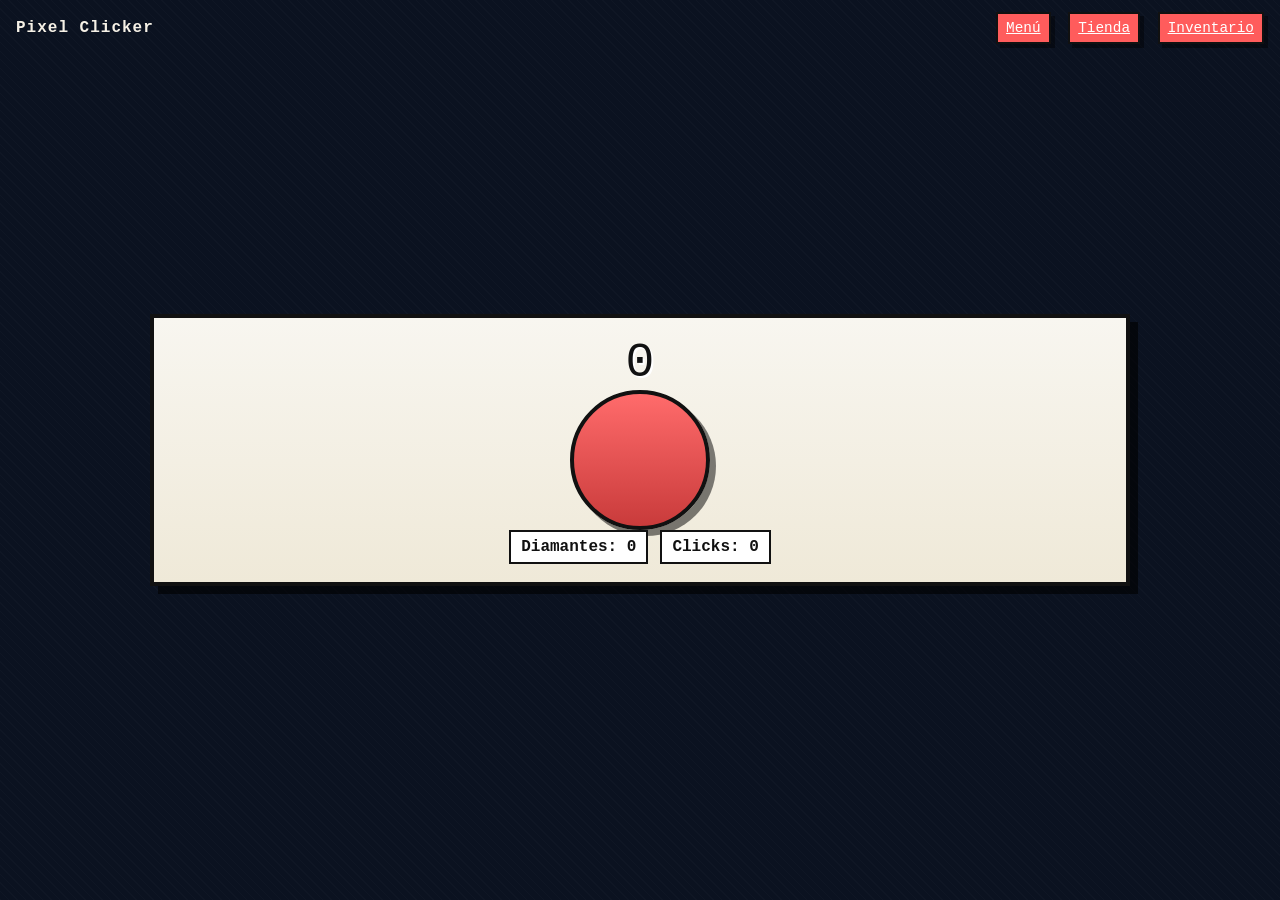
==== game.html @ 3abcadec "Add files via upload" ====
<!doctype html>
<html lang="es">
<head>
  <meta charset="utf-8" />
  <meta name="viewport" content="width=device-width,initial-scale=1" />
  <title>Pixel Clicker - Juego</title>
  <link rel="stylesheet" href="styles.css" />
</head>
<body>
  <div id="bg" class="bg retro-bg"></div>

  <header class="topbar retro-ui">
    <div class="brand">Pixel Clicker</div>
    <nav>
      <a href="index.html" class="btn small">Menú</a>
      <a href="shop.html" class="btn small">Tienda</a>
      <a href="inventory.html" class="btn small">Inventario</a>
    </nav>
  </header>

  <main class="ui">
    <div class="panel retro-panel">
      <div class="row center">
        <div id="counter" class="big-text">0</div>
      </div>

      <div class="row center">
        <button id="redBtn" class="red-btn retro-btn" aria-label="Botón rojo"></button>
      </div>

      <div class="row center gap">
        <div class="stat">Diamantes: <span id="diamonds">0</span></div>
        <div class="stat">Clicks: <span id="clicks">0</span></div>
      </div>
    </div>
  </main>

  <audio id="clickSound" src="assets/click_default.mp3" preload="auto"></audio>

  <script src="common.js"></script>
  <script>
    const btn = document.getElementById('redBtn');
    const counterEl = document.getElementById('counter');
    const diamondsEl = document.getElementById('diamonds');
    const clicksEl = document.getElementById('clicks');
    const soundEl = document.getElementById('clickSound');

    function renderGame() {
      const s = loadState();
      counterEl.textContent = s.clicks;
      diamondsEl.textContent = s.diamonds;
      clicksEl.textContent = s.clicks;
      applyActiveSkins(s);
    }

    btn.addEventListener('touchstart', e => { e.preventDefault(); handlePress(); });
    btn.addEventListener('click', e => handlePress());

    function handlePress(){
      processClick();
      playActiveSound();
      animateBtn();
      renderGame();
    }

    function animateBtn(){
      btn.classList.add('pressed');
      setTimeout(()=>btn.classList.remove('pressed'), 120);
    }

    function playActiveSound(){
      const s = loadState();
      const src = s.active.sound ? s.active.sound : 'assets/click_default.mp3';
      soundEl.src = src;
      soundEl.currentTime = 0;
      const p = soundEl.play();
      if (p && p.catch) p.catch(()=>{});
    }

    initEconomyIfMissing();
    initStateIfMissing();
    initItemsIfMissing();
    renderGame();
  </script>
</body>
</html>
---- styles.css ----
/* Retro 8-bit look */
:root{
  --bg1:#0b1220; --panel:#f6f1e6; --accent:#ff5c5c; --muted:#9aa4b2;
  --pixel: 2px;
}
*{box-sizing:border-box}
html,body{height:100%;margin:0;font-family: "Courier New", monospace, system-ui;background:#0b1220;color:#111}
.bg{position:fixed;inset:0;z-index:0;background:linear-gradient(180deg,#0b1220,#102033);image-rendering:pixelated}
.retro-bg{background-image: repeating-linear-gradient(45deg, rgba(255,255,255,0.02) 0 1px, transparent 1px 6px)}
.topbar{position:fixed;top:0;left:0;right:0;height:56px;display:flex;align-items:center;justify-content:space-between;padding:8px 16px;z-index:3}
.brand{color:var(--panel);font-weight:700;letter-spacing:1px}
nav a{margin-left:8px}
.ui{position:relative;z-index:2;min-height:100vh;display:flex;align-items:center;justify-content:center;padding:80px 16px}
.panel{width:100%;max-width:980px;background:linear-gradient(180deg,#f8f6f0,#efe9d8);padding:18px;border:4px solid #111;box-shadow:8px 8px 0 rgba(0,0,0,0.6)}
.retro-panel{font-family: "Courier New", monospace}
.row{display:flex;align-items:center}
.row.center{justify-content:center}
.row.wrap{flex-wrap:wrap}
.gap{gap:12px}
.spacer{flex:1}
.big-text{font-size:48px;color:#111;text-shadow:2px 2px 0 #fff}
.stat{background:#fff;padding:6px 10px;border:2px solid #111;font-weight:700}
.btn{background:var(--accent);color:#fff;padding:8px 12px;border:none;cursor:pointer;border:2px solid #111;box-shadow:4px 4px 0 rgba(0,0,0,0.4)}
.btn.alt{background:#ddd;color:#111}
.btn.small{padding:6px 8px;font-size:0.9rem}
.filter select{padding:6px;border:2px solid #111;background:#fff}

/* Grid 4 columns */
.grid4{display:grid;grid-template-columns:repeat(4,1fr);gap:12px;margin-top:12px}
@media (max-width:900px){ .grid4{grid-template-columns:repeat(3,1fr)} }
@media (max-width:640px){ .grid4{grid-template-columns:repeat(2,1fr)} }

/* Item card */
.item-card{background:#fff;border:3px solid #111;padding:8px;display:flex;flex-direction:column;align-items:center;gap:8px;text-align:center}
.item-thumb{width:100%;height:80px;background:#eee;border:2px solid #111;display:flex;align-items:center;justify-content:center;image-rendering:pixelated}
.item-title{font-weight:700}
.item-meta{font-size:0.85rem;color:var(--muted)}
.item-actions{display:flex;gap:8px}

/* Button look */
.red-btn{width:140px;height:140px;border-radius:50%;background:linear-gradient(180deg,#ff6b6b,#c93b3b);border:4px solid #111;box-shadow:6px 6px 0 rgba(0,0,0,0.5);image-rendering:pixelated}
.red-btn.pressed{transform:translateY(2px) scale(0.96)}

/* Modal */
.modal{position:fixed;inset:0;display:flex;align-items:center;justify-content:center;background:rgba(0,0,0,0.5);z-index:10}
.modal.hidden{display:none}
.modal-card{width:320px;padding:12px}

/* Toasts */
.toast-root{position:fixed;right:12px;bottom:12px;z-index:20;display:flex;flex-direction:column;gap:8px}
.toast{background:#111;color:#fff;padding:8px 12px;border:2px solid #fff;opacity:0;transform:translateY(8px);transition:all 260ms}
.toast.show{opacity:1;transform:translateY(0)}

/* Section title */
.section-title{margin:12px 0 6px 0;font-weight:700}

/* Pixel effect */
.pixelated { image-rendering: pixelated; }
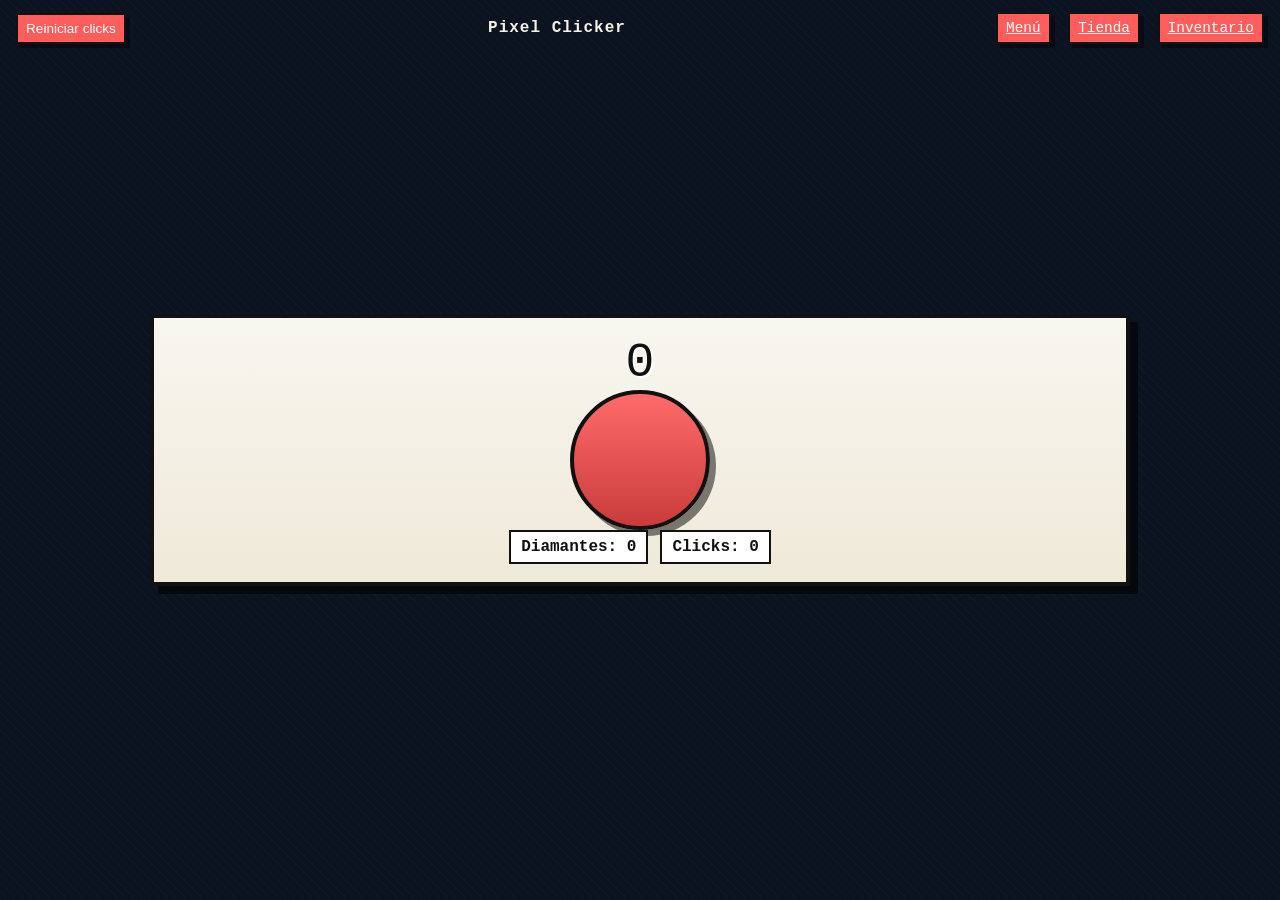
==== commit 5c7c85af: "Add files via upload" ====
--- a/game.html
+++ b/game.html
@@ -5,11 +5,25 @@
   <meta name="viewport" content="width=device-width,initial-scale=1" />
   <title>Pixel Clicker - Juego</title>
   <link rel="stylesheet" href="styles.css" />
+  <style>
+    /* Modal local para confirmación */
+    .modal-overlay{position:fixed;inset:0;background:rgba(0,0,0,0.5);display:flex;align-items:center;justify-content:center;z-index:60}
+    .modal-card{background:linear-gradient(180deg,#f8f6f0,#efe9d8);padding:14px;border:4px solid #111;max-width:360px;text-align:center;box-shadow:8px 8px 0 rgba(0,0,0,0.6)}
+    .modal-actions{display:flex;gap:10px;justify-content:center;margin-top:12px}
+    .hidden{display:none}
+    /* Ajuste para que el botón de reiniciar quede a la izquierda */
+    .topbar .left-actions { display:flex; gap:8px; align-items:center; }
+    .topbar .left-actions .btn.small { padding:6px 8px; font-size:0.85rem; }
+  </style>
 </head>
 <body>
   <div id="bg" class="bg retro-bg"></div>
 
   <header class="topbar retro-ui">
+    <div class="left-actions">
+      <button id="resetBtn" class="btn small" title="Reiniciar clicks">Reiniciar clicks</button>
+    </div>
+
     <div class="brand">Pixel Clicker</div>
     <nav>
       <a href="index.html" class="btn small">Menú</a>
@@ -35,6 +49,18 @@
     </div>
   </main>
 
+  <!-- Modal confirmación reinicio -->
+  <div id="confirmModal" class="modal-overlay hidden" role="dialog" aria-modal="true" aria-labelledby="confirmTitle">
+    <div class="modal-card">
+      <div id="confirmTitle" class="big-text">Confirmar reinicio</div>
+      <div style="font-weight:700;margin-top:8px">¿Estás seguro que querés reiniciar los clicks?</div>
+      <div class="modal-actions">
+        <button id="confirmYes" class="btn">Sí</button>
+        <button id="confirmNo" class="btn alt">No</button>
+      </div>
+    </div>
+  </div>
+
   <audio id="clickSound" src="assets/click_default.mp3" preload="auto"></audio>
 
   <script src="common.js"></script>
@@ -44,6 +70,11 @@
     const diamondsEl = document.getElementById('diamonds');
     const clicksEl = document.getElementById('clicks');
     const soundEl = document.getElementById('clickSound');
+
+    const resetBtn = document.getElementById('resetBtn');
+    const confirmModal = document.getElementById('confirmModal');
+    const confirmYes = document.getElementById('confirmYes');
+    const confirmNo = document.getElementById('confirmNo');
 
     function renderGame() {
       const s = loadState();
@@ -77,6 +108,35 @@
       if (p && p.catch) p.catch(()=>{});
     }
 
+    // --- Reiniciar clicks: abrir modal ---
+    resetBtn.addEventListener('click', () => {
+      confirmModal.classList.remove('hidden');
+    });
+
+    // Cancelar
+    confirmNo.addEventListener('click', () => {
+      confirmModal.classList.add('hidden');
+    });
+
+    // Confirmar: reiniciar solo clicks (no tocar diamantes)
+    confirmYes.addEventListener('click', () => {
+      const state = loadState() || {};
+      // Reiniciamos solo clicks y el contador visual; no tocamos diamantes ni claimedMilestones
+      state.clicks = 0;
+      // Opcional: mantener partialDiamondFraction para no perder fracciones acumuladas
+      // state.partialDiamondFraction = state.partialDiamondFraction || 0;
+      saveState(state);
+      renderGame();
+      confirmModal.classList.add('hidden');
+      showToast('Clicks reiniciados');
+    });
+
+    // Cerrar modal si se hace click fuera de la tarjeta
+    confirmModal.addEventListener('click', (e) => {
+      if (e.target === confirmModal) confirmModal.classList.add('hidden');
+    });
+
+    // Inicializar
     initEconomyIfMissing();
     initStateIfMissing();
     initItemsIfMissing();
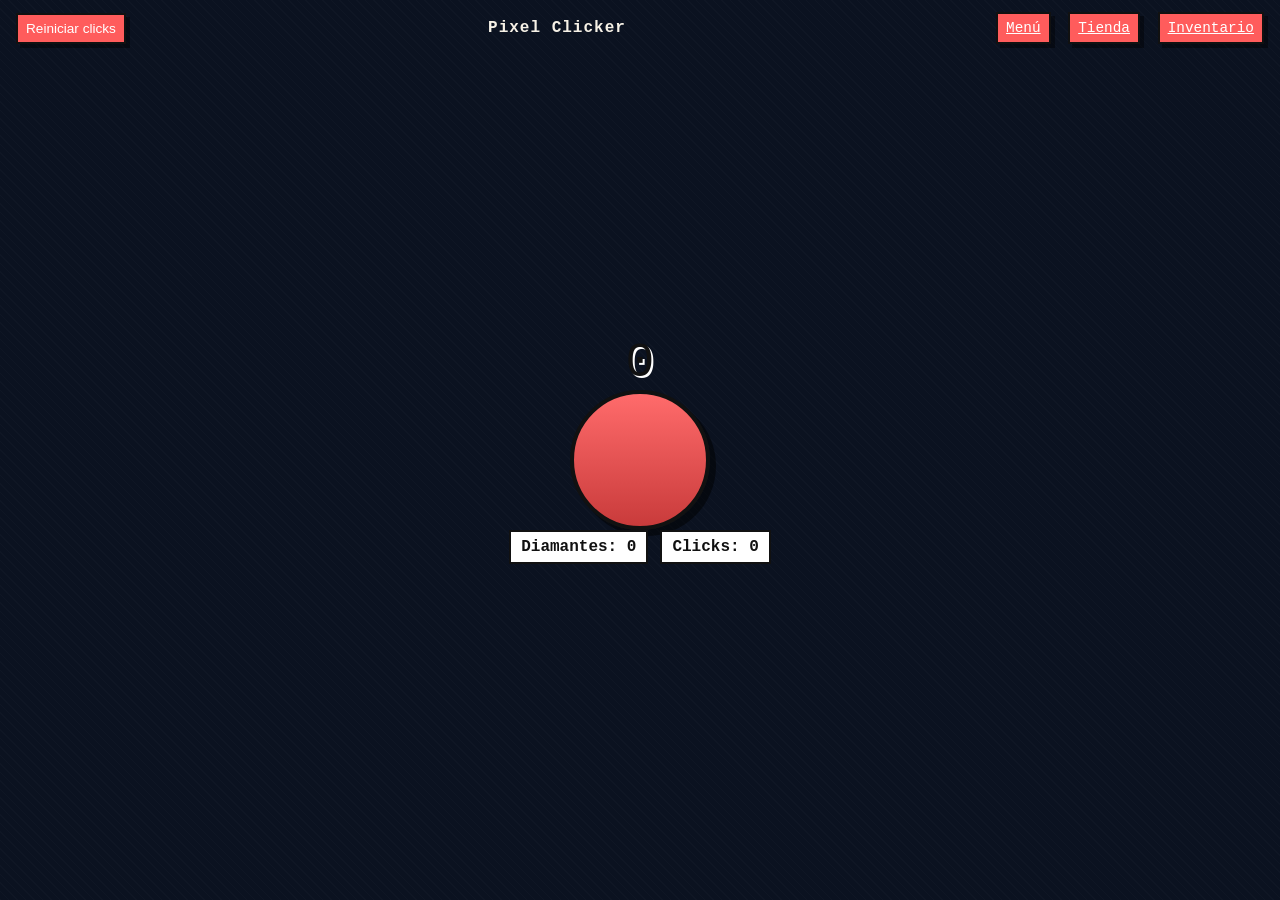
==== commit b0a73e09: "Add files via upload" ====
--- a/game.html
+++ b/game.html
@@ -33,7 +33,7 @@
   </header>
 
   <main class="ui">
-    <div class="panel retro-panel">
+    <div class="panel retro-panel no-fill">
       <div class="row center">
         <div id="counter" class="big-text">0</div>
       </div>
--- a/styles.css
+++ b/styles.css
@@ -56,3 +56,12 @@
 
 /* Pixel effect */
 .pixelated { image-rendering: pixelated; }
+
+.center-col{display:flex;flex-direction:column;align-items:center;justify-content:center}
+.btn.big{font-size:1.4rem;padding:16px 24px}
+.hidden{display:none}
+
+
+/* Panel transparente: sin relleno y sin sombra, saca el borde si existe */
+.panel.no-fill { background: transparent !important; box-shadow: none !important; border: none !important; }
+
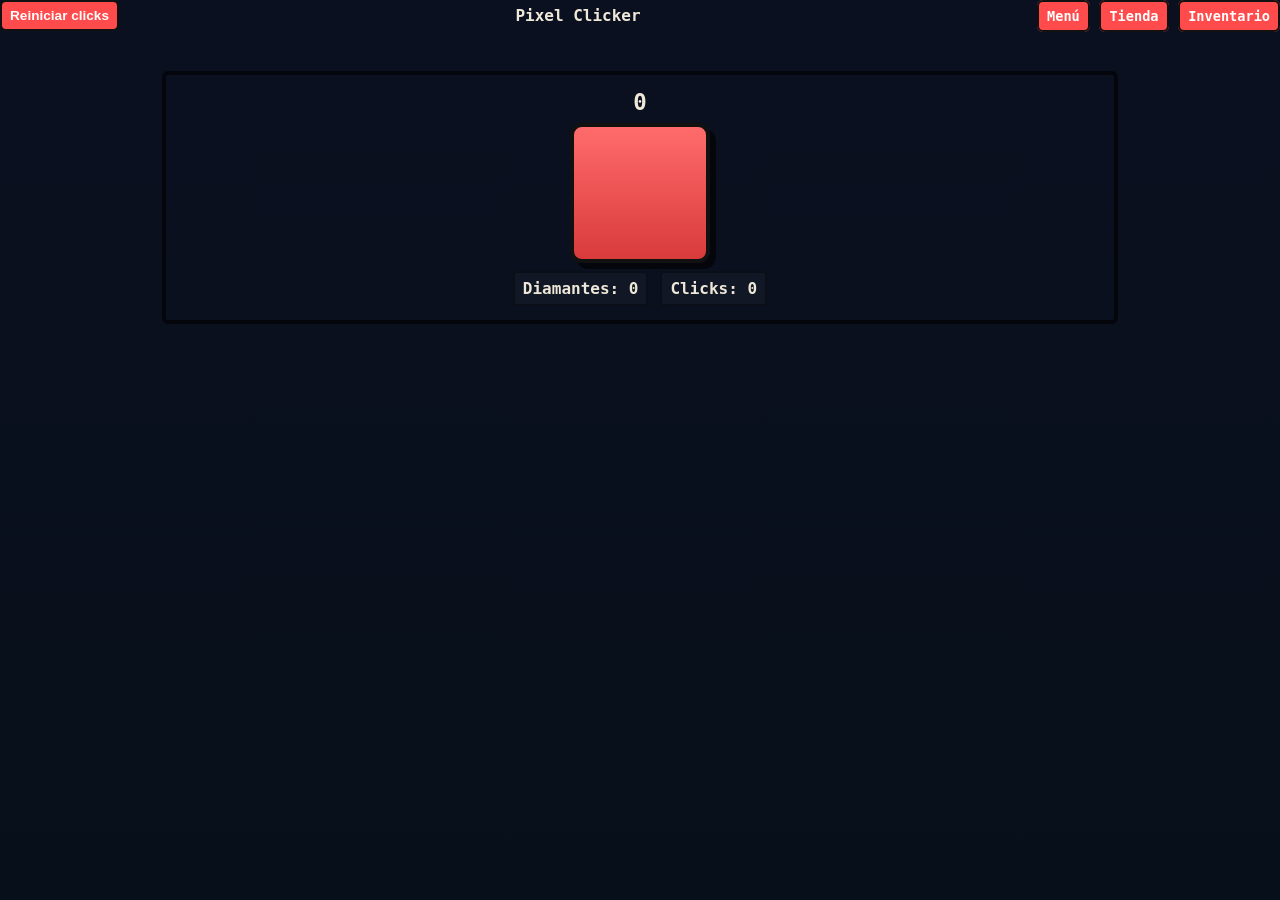
==== commit 9a4f9f68: "Add files via upload" ====
--- a/game.html
+++ b/game.html
@@ -5,54 +5,41 @@
   <meta name="viewport" content="width=device-width,initial-scale=1" />
   <title>Pixel Clicker - Juego</title>
   <link rel="stylesheet" href="styles.css" />
-  <style>
-    /* Modal local para confirmación */
-    .modal-overlay{position:fixed;inset:0;background:rgba(0,0,0,0.5);display:flex;align-items:center;justify-content:center;z-index:60}
-    .modal-card{background:linear-gradient(180deg,#f8f6f0,#efe9d8);padding:14px;border:4px solid #111;max-width:360px;text-align:center;box-shadow:8px 8px 0 rgba(0,0,0,0.6)}
-    .modal-actions{display:flex;gap:10px;justify-content:center;margin-top:12px}
-    .hidden{display:none}
-    /* Ajuste para que el botón de reiniciar quede a la izquierda */
-    .topbar .left-actions { display:flex; gap:8px; align-items:center; }
-    .topbar .left-actions .btn.small { padding:6px 8px; font-size:0.85rem; }
-  </style>
 </head>
 <body>
-  <div id="bg" class="bg retro-bg"></div>
-
-  <header class="topbar retro-ui">
+  <header class="topbar">
     <div class="left-actions">
-      <button id="resetBtn" class="btn small" title="Reiniciar clicks">Reiniciar clicks</button>
+      <button id="resetBtn" class="btn small">Reiniciar clicks</button>
     </div>
-
     <div class="brand">Pixel Clicker</div>
     <nav>
-      <a href="index.html" class="btn small">Menú</a>
-      <a href="shop.html" class="btn small">Tienda</a>
-      <a href="inventory.html" class="btn small">Inventario</a>
+      <a class="btn small" href="index.html">Menú</a>
+      <a class="btn small" href="shop.html">Tienda</a>
+      <a class="btn small" href="inventory.html">Inventario</a>
     </nav>
   </header>
 
   <main class="ui">
-    <div class="panel retro-panel no-fill">
+    <div class="panel no-fill">
       <div class="row center">
         <div id="counter" class="big-text">0</div>
       </div>
 
-      <div class="row center">
-        <button id="redBtn" class="red-btn retro-btn" aria-label="Botón rojo"></button>
+      <div class="center-button">
+        <button id="redBtn" class="red-btn" aria-label="Botón rojo"></button>
       </div>
 
-      <div class="row center gap">
+      <div class="row center gap" style="margin-top:8px">
         <div class="stat">Diamantes: <span id="diamonds">0</span></div>
         <div class="stat">Clicks: <span id="clicks">0</span></div>
       </div>
     </div>
   </main>
 
-  <!-- Modal confirmación reinicio -->
-  <div id="confirmModal" class="modal-overlay hidden" role="dialog" aria-modal="true" aria-labelledby="confirmTitle">
+  <!-- Confirm modal -->
+  <div id="confirmModal" class="modal-overlay hidden" role="dialog" aria-modal="true">
     <div class="modal-card">
-      <div id="confirmTitle" class="big-text">Confirmar reinicio</div>
+      <div class="big-text">Confirmar reinicio</div>
       <div style="font-weight:700;margin-top:8px">¿Estás seguro que querés reiniciar los clicks?</div>
       <div class="modal-actions">
         <button id="confirmYes" class="btn">Sí</button>
@@ -61,6 +48,7 @@
     </div>
   </div>
 
+  <!-- Audio para clicks (usado por applyActiveEffects) -->
   <audio id="clickSound" src="assets/click_default.mp3" preload="auto"></audio>
 
   <script src="common.js"></script>
@@ -69,77 +57,66 @@
     const counterEl = document.getElementById('counter');
     const diamondsEl = document.getElementById('diamonds');
     const clicksEl = document.getElementById('clicks');
-    const soundEl = document.getElementById('clickSound');
 
     const resetBtn = document.getElementById('resetBtn');
     const confirmModal = document.getElementById('confirmModal');
     const confirmYes = document.getElementById('confirmYes');
     const confirmNo = document.getElementById('confirmNo');
 
-    function renderGame() {
+    function renderGame(){
       const s = loadState();
-      counterEl.textContent = s.clicks;
-      diamondsEl.textContent = s.diamonds;
-      clicksEl.textContent = s.clicks;
-      applyActiveSkins(s);
+      counterEl.textContent = s.clicks || 0;
+      diamondsEl.textContent = s.diamonds || 0;
+      clicksEl.textContent = s.clicks || 0;
+      applyActiveEffects(s);
     }
 
-    btn.addEventListener('touchstart', e => { e.preventDefault(); handlePress(); });
-    btn.addEventListener('click', e => handlePress());
+    // Click handlers
+    btn.addEventListener('touchstart', e=>{ e.preventDefault(); handlePress(); });
+    btn.addEventListener('click', ()=> handlePress());
 
     function handlePress(){
       processClick();
-      playActiveSound();
+      // reproducir sonido si existe
+      const audio = document.getElementById('clickSound');
+      if (audio) {
+        audio.currentTime = 0;
+        const p = audio.play();
+        if (p && p.catch) p.catch(()=>{});
+      }
       animateBtn();
       renderGame();
     }
 
     function animateBtn(){
       btn.classList.add('pressed');
-      setTimeout(()=>btn.classList.remove('pressed'), 120);
+      setTimeout(()=>btn.classList.remove('pressed'),120);
     }
 
-    function playActiveSound(){
-      const s = loadState();
-      const src = s.active.sound ? s.active.sound : 'assets/click_default.mp3';
-      soundEl.src = src;
-      soundEl.currentTime = 0;
-      const p = soundEl.play();
-      if (p && p.catch) p.catch(()=>{});
-    }
-
-    // --- Reiniciar clicks: abrir modal ---
-    resetBtn.addEventListener('click', () => {
-      confirmModal.classList.remove('hidden');
-    });
-
-    // Cancelar
-    confirmNo.addEventListener('click', () => {
-      confirmModal.classList.add('hidden');
-    });
-
-    // Confirmar: reiniciar solo clicks (no tocar diamantes)
-    confirmYes.addEventListener('click', () => {
-      const state = loadState() || {};
-      // Reiniciamos solo clicks y el contador visual; no tocamos diamantes ni claimedMilestones
-      state.clicks = 0;
-      // Opcional: mantener partialDiamondFraction para no perder fracciones acumuladas
-      // state.partialDiamondFraction = state.partialDiamondFraction || 0;
-      saveState(state);
+    // Reiniciar clicks
+    resetBtn.addEventListener('click', ()=> confirmModal.classList.remove('hidden'));
+    confirmNo.addEventListener('click', ()=> confirmModal.classList.add('hidden'));
+    confirmYes.addEventListener('click', ()=>{
+      const s = loadState() || {};
+      s.clicks = 0;
+      saveState(s);
       renderGame();
       confirmModal.classList.add('hidden');
       showToast('Clicks reiniciados');
     });
+    confirmModal.addEventListener('click', e=> { if (e.target === confirmModal) confirmModal.classList.add('hidden'); });
 
-    // Cerrar modal si se hace click fuera de la tarjeta
-    confirmModal.addEventListener('click', (e) => {
-      if (e.target === confirmModal) confirmModal.classList.add('hidden');
-    });
+    // Animación táctil accesible
+    btn.addEventListener('mousedown', ()=> animateBtn());
+    btn.addEventListener('touchstart', e=>{ e.preventDefault(); animateBtn(); }, {passive:false});
+    btn.addEventListener('keydown', e=> { if (e.code==='Space' || e.code==='Enter') animateBtn(); });
 
-    // Inicializar
+    // Init
     initEconomyIfMissing();
     initStateIfMissing();
     initItemsIfMissing();
+    // aplicar efectos activos al cargar
+    applyActiveEffects(loadState());
     renderGame();
   </script>
 </body>
--- a/styles.css
+++ b/styles.css
@@ -1,67 +1,46 @@
-/* Retro 8-bit look */
+/* styles.css - estética retro compartida */
 :root{
-  --bg1:#0b1220; --panel:#f6f1e6; --accent:#ff5c5c; --muted:#9aa4b2;
-  --pixel: 2px;
+  --bg1:#0b1020; --bg2:#1b2436; --panel1:#2a3346; --accent:#ff4b4b; --accent2:#4b8bff;
+  --text:#efe8d8; --muted:#cfc7b5; --gold:#ffd166;
+  --border:#111;
+  --radius:6px;
+  --shadow:8px 8px 0 rgba(0,0,0,0.6);
+  --font: "Press Start 2P", monospace, system-ui;
 }
+
 *{box-sizing:border-box}
-html,body{height:100%;margin:0;font-family: "Courier New", monospace, system-ui;background:#0b1220;color:#111}
-.bg{position:fixed;inset:0;z-index:0;background:linear-gradient(180deg,#0b1220,#102033);image-rendering:pixelated}
-.retro-bg{background-image: repeating-linear-gradient(45deg, rgba(255,255,255,0.02) 0 1px, transparent 1px 6px)}
-.topbar{position:fixed;top:0;left:0;right:0;height:56px;display:flex;align-items:center;justify-content:space-between;padding:8px 16px;z-index:3}
-.brand{color:var(--panel);font-weight:700;letter-spacing:1px}
-nav a{margin-left:8px}
-.ui{position:relative;z-index:2;min-height:100vh;display:flex;align-items:center;justify-content:center;padding:80px 16px}
-.panel{width:100%;max-width:980px;background:linear-gradient(180deg,#f8f6f0,#efe9d8);padding:18px;border:4px solid #111;box-shadow:8px 8px 0 rgba(0,0,0,0.6)}
-.retro-panel{font-family: "Courier New", monospace}
+html,body{height:100%;margin:0;font-family:var(--font);background:linear-gradient(180deg,var(--bg1),#07101a);color:var(--text);-webkit-font-smoothing:antialiased}
+a{color:inherit;text-decoration:none}
+.ui{max-width:980px;margin:28px auto;padding:12px}
+.topbar{display:flex;justify-content:space-between;align-items:center;gap:8px;margin-bottom:12px;flex-wrap:wrap}
+.brand{font-weight:900}
+.panel{background:linear-gradient(180deg,var(--bg2),#0f1724);border:4px solid var(--border);padding:14px;box-shadow:var(--shadow);border-radius:var(--radius)}
+.panel.no-fill{background:transparent !important;box-shadow:none !important;border-color:rgba(0,0,0,0.6)}
+.big-text{font-size:1.4rem;font-weight:900;text-align:center}
 .row{display:flex;align-items:center}
 .row.center{justify-content:center}
-.row.wrap{flex-wrap:wrap}
+.center-col{display:flex;flex-direction:column;align-items:center;justify-content:center}
 .gap{gap:12px}
-.spacer{flex:1}
-.big-text{font-size:48px;color:#111;text-shadow:2px 2px 0 #fff}
-.stat{background:#fff;padding:6px 10px;border:2px solid #111;font-weight:700}
-.btn{background:var(--accent);color:#fff;padding:8px 12px;border:none;cursor:pointer;border:2px solid #111;box-shadow:4px 4px 0 rgba(0,0,0,0.4)}
-.btn.alt{background:#ddd;color:#111}
-.btn.small{padding:6px 8px;font-size:0.9rem}
-.filter select{padding:6px;border:2px solid #111;background:#fff}
-
-/* Grid 4 columns */
-.grid4{display:grid;grid-template-columns:repeat(4,1fr);gap:12px;margin-top:12px}
-@media (max-width:900px){ .grid4{grid-template-columns:repeat(3,1fr)} }
-@media (max-width:640px){ .grid4{grid-template-columns:repeat(2,1fr)} }
-
-/* Item card */
-.item-card{background:#fff;border:3px solid #111;padding:8px;display:flex;flex-direction:column;align-items:center;gap:8px;text-align:center}
-.item-thumb{width:100%;height:80px;background:#eee;border:2px solid #111;display:flex;align-items:center;justify-content:center;image-rendering:pixelated}
-.item-title{font-weight:700}
-.item-meta{font-size:0.85rem;color:var(--muted)}
-.item-actions{display:flex;gap:8px}
-
-/* Button look */
-.red-btn{width:140px;height:140px;border-radius:50%;background:linear-gradient(180deg,#ff6b6b,#c93b3b);border:4px solid #111;box-shadow:6px 6px 0 rgba(0,0,0,0.5);image-rendering:pixelated}
-.red-btn.pressed{transform:translateY(2px) scale(0.96)}
-
-/* Modal */
-.modal{position:fixed;inset:0;display:flex;align-items:center;justify-content:center;background:rgba(0,0,0,0.5);z-index:10}
-.modal.hidden{display:none}
-.modal-card{width:320px;padding:12px}
-
-/* Toasts */
-.toast-root{position:fixed;right:12px;bottom:12px;z-index:20;display:flex;flex-direction:column;gap:8px}
-.toast{background:#111;color:#fff;padding:8px 12px;border:2px solid #fff;opacity:0;transform:translateY(8px);transition:all 260ms}
-.toast.show{opacity:1;transform:translateY(0)}
-
-/* Section title */
-.section-title{margin:12px 0 6px 0;font-weight:700}
-
-/* Pixel effect */
-.pixelated { image-rendering: pixelated; }
-
-.center-col{display:flex;flex-direction:column;align-items:center;justify-content:center}
-.btn.big{font-size:1.4rem;padding:16px 24px}
+.red-btn{width:140px;height:140px;border-radius:12px;background:linear-gradient(180deg,#ff6b6b,#d93b3b);border:4px solid #111;box-shadow:6px 6px 0 rgba(0,0,0,0.6);cursor:pointer}
+.red-btn:active,.red-btn.pressed{transform:translateY(2px) scale(0.98);transition:transform 90ms ease}
+.btn{background:var(--accent);color:#fff;border:2px solid var(--border);padding:8px 10px;cursor:pointer;font-weight:800;border-radius:6px}
+.btn.alt{background:var(--accent2)}
+.btn.small{padding:6px 8px;font-size:0.85rem}
+.btn[disabled]{opacity:0.45;cursor:not-allowed}
+.stat{background:rgba(255,255,255,0.03);padding:6px 8px;border:2px solid rgba(0,0,0,0.4);border-radius:4px;font-weight:700}
+.shop-grid{display:grid;grid-template-columns:repeat(auto-fill,minmax(220px,1fr));gap:12px}
+.shop-item,.inv-item{background:linear-gradient(180deg,#2a3346,#1b2436);border:3px solid var(--border);padding:10px;display:flex;gap:8px;align-items:center;border-radius:6px}
+.item-thumb{width:64px;height:64px;image-rendering:pixelated;border:2px solid #000;background:#000}
+.item-info{flex:1;display:flex;flex-direction:column;gap:6px}
+.item-name{font-weight:800;color:#fff;font-size:0.9rem}
+.item-desc{font-size:0.72rem;color:var(--muted);line-height:1.1}
+.item-row{display:flex;justify-content:space-between;align-items:center;gap:8px}
+.item-price{font-weight:900;color:var(--gold);font-size:0.9rem}
+.toast{position:fixed;left:50%;transform:translateX(-50%);bottom:18px;background:#111;color:#fff;padding:10px 14px;border-radius:6px;border:3px solid #333;display:none;z-index:200}
+.modal-overlay{position:fixed;inset:0;background:rgba(0,0,0,0.6);display:flex;align-items:center;justify-content:center;z-index:50}
+.modal-card{background:linear-gradient(180deg,#f8f6f0,#efe9d8);padding:18px;border:4px solid #111;max-width:420px;text-align:center;box-shadow:var(--shadow);border-radius:6px}
+.modal-actions{display:flex;gap:8px;justify-content:center;margin-top:12px;flex-wrap:wrap}
+.center-button{display:flex;justify-content:center;width:100%;margin:8px 0}
 .hidden{display:none}
-
-
-/* Panel transparente: sin relleno y sin sombra, saca el borde si existe */
-.panel.no-fill { background: transparent !important; box-shadow: none !important; border: none !important; }
-
+@media (max-width:920px){.ui{padding:8px}.shop-grid{grid-template-columns:repeat(2,1fr)}}
+@media (max-width:520px){.shop-grid{grid-template-columns:repeat(1,1fr)}.item-thumb{width:56px;height:56px}}
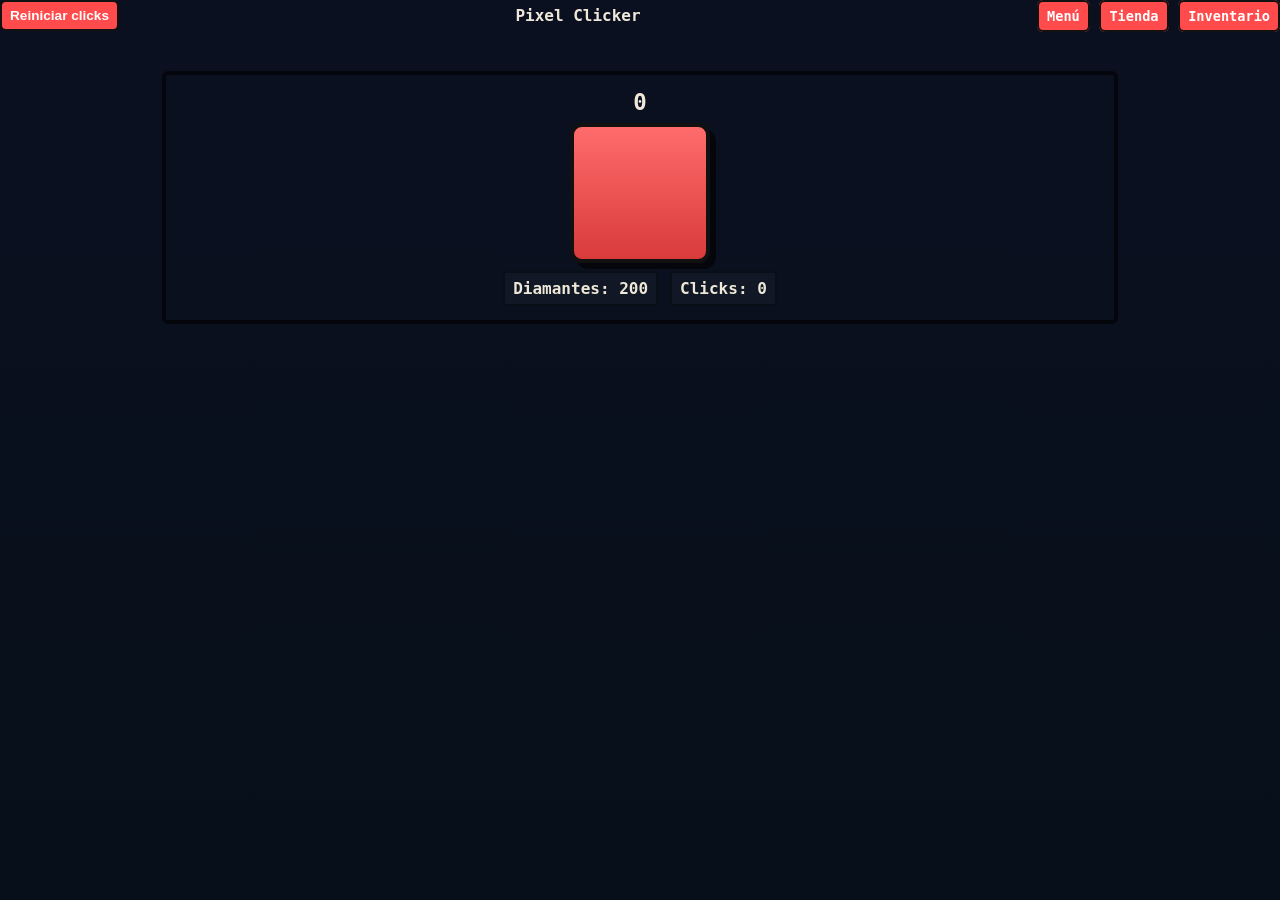
==== commit f835fe8d: "Add files via upload" ====
--- a/game.html
+++ b/game.html
@@ -36,7 +36,6 @@
     </div>
   </main>
 
-  <!-- Confirm modal -->
   <div id="confirmModal" class="modal-overlay hidden" role="dialog" aria-modal="true">
     <div class="modal-card">
       <div class="big-text">Confirmar reinicio</div>
@@ -47,9 +46,6 @@
       </div>
     </div>
   </div>
-
-  <!-- Audio para clicks (usado por applyActiveEffects) -->
-  <audio id="clickSound" src="assets/click_default.mp3" preload="auto"></audio>
 
   <script src="common.js"></script>
   <script>
@@ -68,22 +64,14 @@
       counterEl.textContent = s.clicks || 0;
       diamondsEl.textContent = s.diamonds || 0;
       clicksEl.textContent = s.clicks || 0;
-      applyActiveEffects(s);
+      applyActiveSkins(s);
     }
 
-    // Click handlers
     btn.addEventListener('touchstart', e=>{ e.preventDefault(); handlePress(); });
     btn.addEventListener('click', ()=> handlePress());
 
     function handlePress(){
       processClick();
-      // reproducir sonido si existe
-      const audio = document.getElementById('clickSound');
-      if (audio) {
-        audio.currentTime = 0;
-        const p = audio.play();
-        if (p && p.catch) p.catch(()=>{});
-      }
       animateBtn();
       renderGame();
     }
@@ -93,7 +81,6 @@
       setTimeout(()=>btn.classList.remove('pressed'),120);
     }
 
-    // Reiniciar clicks
     resetBtn.addEventListener('click', ()=> confirmModal.classList.remove('hidden'));
     confirmNo.addEventListener('click', ()=> confirmModal.classList.add('hidden'));
     confirmYes.addEventListener('click', ()=>{
@@ -106,17 +93,13 @@
     });
     confirmModal.addEventListener('click', e=> { if (e.target === confirmModal) confirmModal.classList.add('hidden'); });
 
-    // Animación táctil accesible
     btn.addEventListener('mousedown', ()=> animateBtn());
     btn.addEventListener('touchstart', e=>{ e.preventDefault(); animateBtn(); }, {passive:false});
     btn.addEventListener('keydown', e=> { if (e.code==='Space' || e.code==='Enter') animateBtn(); });
 
-    // Init
     initEconomyIfMissing();
     initStateIfMissing();
     initItemsIfMissing();
-    // aplicar efectos activos al cargar
-    applyActiveEffects(loadState());
     renderGame();
   </script>
 </body>
